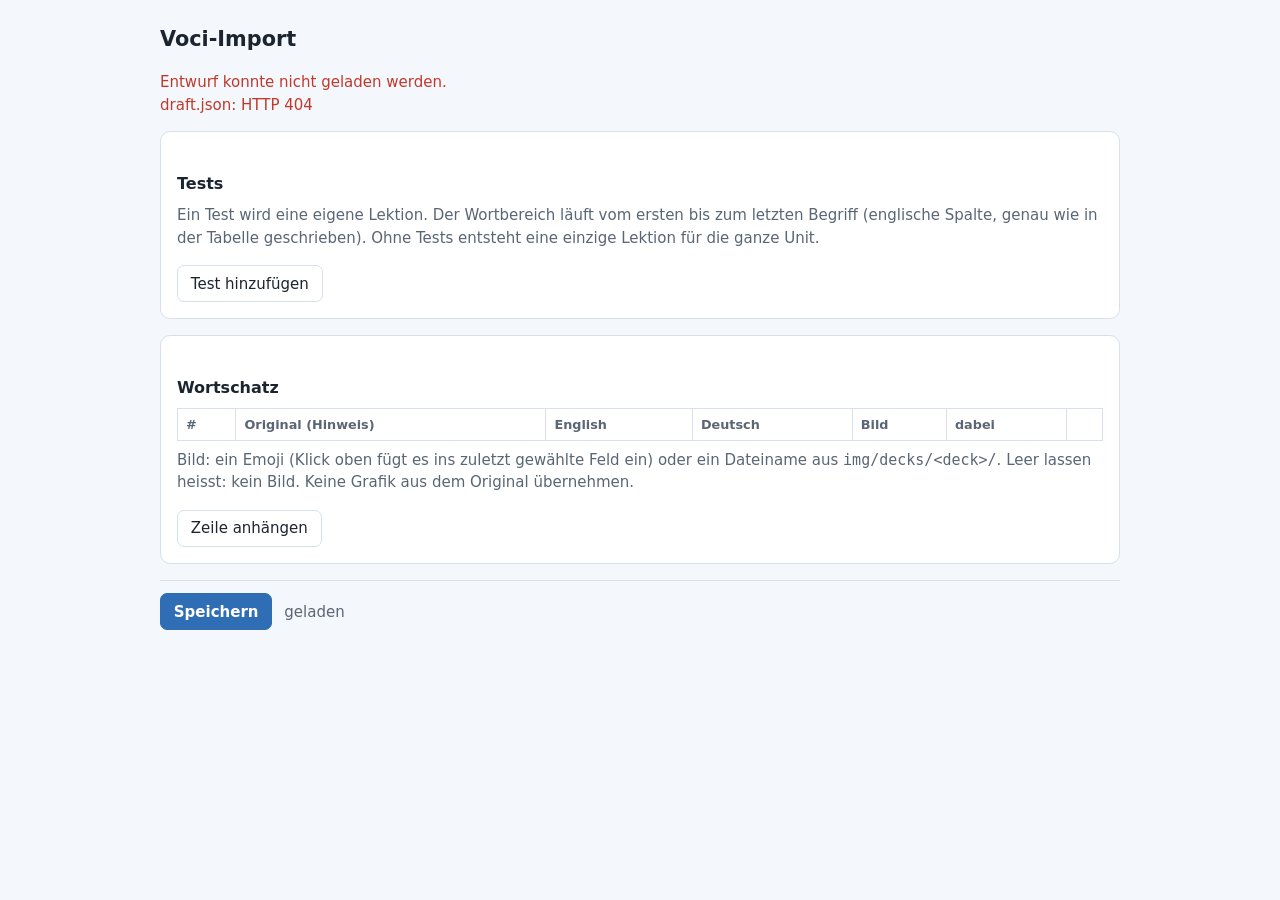
==== tools/voci-import/curate.html @ 1db9de0d "feat: Voci-Import-Werkzeug und Skill /voci-unit tools/voci-import/ macht aus einem gescannten Vocabu" ====
<!DOCTYPE html>
<html lang="de">

<head>
    <meta charset="UTF-8">
    <meta name="viewport" content="width=device-width, initial-scale=1">
    <title>Voci-Import – kuratieren</title>
    <style>
        :root {
            --bg: #f4f7fb; --surface: #fff; --ink: #1c2430; --ink-soft: #5a6675;
            --accent: #2f6db5; --line: #d8e0ea; --wrong: #c0392b; --ok: #2e8b57;
        }
        @media (prefers-color-scheme: dark) {
            :root {
                --bg: #161a1f; --surface: #1e242b; --ink: #e8edf3; --ink-soft: #9aa7b5;
                --accent: #5a9fe0; --line: #2e3844; --wrong: #e06a5c; --ok: #4caf7d;
            }
        }
        * { box-sizing: border-box; }
        body {
            margin: 0; padding: 1.5rem; background: var(--bg); color: var(--ink);
            font: 15px/1.5 system-ui, -apple-system, "Segoe UI", Roboto, sans-serif;
        }
        main { max-width: 60rem; margin: 0 auto; }
        h1 { font-size: 1.3rem; margin: 0 0 .25rem; }
        h2 { font-size: 1rem; margin: 1.5rem 0 .5rem; }
        .sub { color: var(--ink-soft); margin: 0 0 1rem; }
        .card {
            background: var(--surface); border: 1px solid var(--line);
            border-radius: 10px; padding: 1rem; margin-bottom: 1rem;
        }
        table { width: 100%; border-collapse: collapse; }
        th, td { border: 1px solid var(--line); padding: .35rem .5rem; text-align: left; vertical-align: middle; }
        th { font-size: .8rem; color: var(--ink-soft); position: sticky; top: 0; background: var(--surface); }
        td.nr { text-align: right; color: var(--ink-soft); width: 2.5rem; font-variant-numeric: tabular-nums; }
        td.hint { color: var(--ink-soft); font-size: .85rem; width: 12rem; }
        input[type="text"] {
            width: 100%; padding: .35rem .5rem; font: inherit; color: var(--ink);
            background: var(--bg); border: 1px solid var(--line); border-radius: 6px;
        }
        input.emoji { width: 4rem; text-align: center; font-size: 1.1rem; }
        tr.dropped td:not(.keep) { opacity: .4; }
        button {
            font: inherit; padding: .4rem .8rem; border: 1px solid var(--line);
            border-radius: 7px; background: var(--surface); color: var(--ink); cursor: pointer;
        }
        button.primary { background: var(--accent); border-color: var(--accent); color: #fff; font-weight: 600; }
        button.row-del { padding: .2rem .5rem; color: var(--wrong); }
        .bar {
            position: sticky; bottom: 0; display: flex; gap: .75rem; align-items: center;
            background: var(--bg); padding: .75rem 0; margin-top: 1rem; border-top: 1px solid var(--line);
        }
        .status { color: var(--ink-soft); }
        .status.dirty { color: var(--wrong); }
        .status.saved { color: var(--ok); }
        .palette button { padding: .2rem .4rem; font-size: 1.1rem; line-height: 1; }
        .palette { display: flex; flex-wrap: wrap; gap: .2rem; margin-top: .5rem; }
        .tests td { border: none; padding: .25rem .4rem .25rem 0; }
        .tests input[type="text"] { width: auto; min-width: 8rem; }
        details summary { cursor: pointer; font-weight: 600; }
        .pages img { max-width: 100%; border: 1px solid var(--line); border-radius: 6px; margin-top: .5rem; }
        .err { color: var(--wrong); white-space: pre-wrap; }
    </style>
</head>

<body>
    <main>
        <h1 id="title">Voci-Import</h1>
        <p class="sub" id="subtitle"></p>
        <p class="err" id="error" hidden></p>

        <div class="card">
            <h2>Tests</h2>
            <p class="sub">Ein Test wird eine eigene Lektion. Der Wortbereich läuft vom ersten
                bis zum letzten Begriff (englische Spalte, genau wie in der Tabelle geschrieben).
                Ohne Tests entsteht eine einzige Lektion für die ganze Unit.</p>
            <table class="tests"><tbody id="tests"></tbody></table>
            <button type="button" id="add-test">Test hinzufügen</button>
        </div>

        <div class="card">
            <h2>Wortschatz</h2>
            <table>
                <thead>
                    <tr>
                        <th class="nr">#</th>
                        <th>Original (Hinweis)</th>
                        <th>English</th>
                        <th>Deutsch</th>
                        <th>Bild</th>
                        <th class="keep">dabei</th>
                        <th></th>
                    </tr>
                </thead>
                <tbody id="rows"></tbody>
            </table>
            <div class="palette" id="palette"></div>
            <p class="sub">Bild: ein Emoji (Klick oben fügt es ins zuletzt gewählte Feld ein) oder
                ein Dateiname aus <code>img/decks/&lt;deck&gt;/</code>. Leer lassen heisst: kein Bild.
                Keine Grafik aus dem Original übernehmen.</p>
            <button type="button" id="add-row">Zeile anhängen</button>
        </div>

        <details class="card" id="pages-box" hidden>
            <summary>Blattseiten ansehen</summary>
            <div class="pages" id="pages"></div>
        </details>

        <div class="bar">
            <button type="button" class="primary" id="save">Speichern</button>
            <span class="status" id="status">geladen</span>
        </div>
    </main>

    <script>
        const EMOJI = ['🎸', '🎹', '🎺', '🥁', '🎻', '🎷', '🪗', '🪘', '🎵', '🎶', '🎤', '🎧',
            '🔔', '📯', '🪈', '👏', '🫁', '🧽', '🎨', '🖌️', '✂️', '🏠', '☀️', '🌙',
            '🐫', '🦊', '🐇', '🐻‍❄️', '🕷️', '🦎', '🐐', '🦅', '🏜️', '🌵', '🌾', '🌳'];

        let draft = null;
        let dirty = false;
        let lastEmojiField = null;

        const $ = id => document.getElementById(id);
        const showError = msg => { const e = $('error'); e.hidden = !msg; e.textContent = msg || ''; };

        function setDirty(on) {
            dirty = on;
            const s = $('status');
            s.textContent = on ? 'ungespeicherte Änderungen' : 'gespeichert';
            s.className = 'status ' + (on ? 'dirty' : 'saved');
        }

        function mark() { setDirty(true); }

        function textCell(value, onInput, extraClass) {
            const td = document.createElement('td');
            const input = document.createElement('input');
            input.type = 'text';
            input.value = value ?? '';
            if (extraClass) input.className = extraClass;
            input.addEventListener('input', () => { onInput(input.value); mark(); });
            if (extraClass === 'emoji') input.addEventListener('focus', () => { lastEmojiField = input; });
            td.append(input);
            return td;
        }

        function renderTests() {
            const tbody = $('tests');
            tbody.replaceChildren();
            (draft.tests || []).forEach((test, i) => {
                const tr = document.createElement('tr');

                const label = document.createElement('td');
                const li = document.createElement('input');
                li.type = 'text'; li.value = test.label || `Test ${i + 1}`; li.placeholder = 'Bezeichnung';
                li.addEventListener('input', () => { test.label = li.value; mark(); });
                label.append(li);

                const date = document.createElement('td');
                const di = document.createElement('input');
                di.type = 'date'; di.value = test.date || '';
                di.addEventListener('input', () => { test.date = di.value; mark(); });
                date.append(di);

                const from = document.createElement('td');
                const fi = document.createElement('input');
                fi.type = 'text'; fi.value = test.fromTerm || ''; fi.placeholder = 'von Begriff';
                fi.addEventListener('input', () => { test.fromTerm = fi.value; mark(); });
                from.append(fi);

                const to = document.createElement('td');
                const ti = document.createElement('input');
                ti.type = 'text'; ti.value = test.toTerm || ''; ti.placeholder = 'bis Begriff';
                ti.addEventListener('input', () => { test.toTerm = ti.value; mark(); });
                to.append(ti);

                const del = document.createElement('td');
                const db = document.createElement('button');
                db.type = 'button'; db.className = 'row-del'; db.textContent = 'entfernen';
                db.addEventListener('click', () => { draft.tests.splice(i, 1); renderTests(); mark(); });
                del.append(db);

                tr.append(label, date, from, to, del);
                tbody.append(tr);
            });
        }

        function renderRows() {
            const tbody = $('rows');
            tbody.replaceChildren();
            draft.rows.forEach((row, i) => {
                const tr = document.createElement('tr');
                if (row.keep === false) tr.className = 'dropped';

                const nr = document.createElement('td');
                nr.className = 'nr'; nr.textContent = row.nr ?? (i + 1);

                const hint = document.createElement('td');
                hint.className = 'hint'; hint.textContent = row.imageHint || '';

                tr.append(
                    nr,
                    hint,
                    textCell(row.en, v => row.en = v),
                    textCell(row.de, v => row.de = v),
                    textCell(row.image, v => row.image = v, 'emoji')
                );

                const keep = document.createElement('td');
                keep.className = 'keep';
                const kb = document.createElement('input');
                kb.type = 'checkbox'; kb.checked = row.keep !== false;
                kb.addEventListener('change', () => {
                    row.keep = kb.checked;
                    tr.className = kb.checked ? '' : 'dropped';
                    mark();
                });
                keep.append(kb);

                const del = document.createElement('td');
                const db = document.createElement('button');
                db.type = 'button'; db.className = 'row-del'; db.textContent = '✕';
                db.addEventListener('click', () => { draft.rows.splice(i, 1); renderRows(); mark(); });
                del.append(db);

                tr.append(keep, del);
                tbody.append(tr);
            });
        }

        function renderPages() {
            const list = draft.pages || [];
            if (list.length === 0) return;
            $('pages-box').hidden = false;
            const box = $('pages');
            box.replaceChildren();
            for (const name of list) {
                const img = document.createElement('img');
                img.src = `pages/${name}`; img.alt = name; img.loading = 'lazy';
                box.append(img);
            }
        }

        function renderPalette() {
            const box = $('palette');
            for (const e of EMOJI) {
                const b = document.createElement('button');
                b.type = 'button'; b.textContent = e;
                b.addEventListener('click', () => {
                    if (!lastEmojiField) return;
                    lastEmojiField.value = e;
                    lastEmojiField.dispatchEvent(new Event('input'));
                });
                box.append(b);
            }
        }

        function nextNr() {
            return draft.rows.reduce((m, r) => Math.max(m, Number(r.nr) || 0), 0) + 1;
        }

        async function load() {
            try {
                const res = await fetch('draft.json');
                if (!res.ok) throw new Error(`draft.json: HTTP ${res.status}`);
                draft = await res.json();
            } catch (err) {
                showError(`Entwurf konnte nicht geladen werden.\n${err.message}`);
                return;
            }
            draft.rows = draft.rows || [];
            draft.tests = draft.tests || [];
            const u = draft.unit || {};
            $('title').textContent = `${u.title || 'Unit'} – kuratieren`;
            $('subtitle').textContent =
                `${draft.deckTitle || draft.deckId || ''} · Code ${u.code || '?'} · ${draft.rows.length} Zeilen erkannt`;
            renderTests();
            renderRows();
            renderPalette();
            renderPages();
            setDirty(false);
        }

        async function save() {
            showError('');
            try {
                const res = await fetch('draft.json', {
                    method: 'POST',
                    headers: { 'Content-Type': 'application/json' },
                    body: JSON.stringify(draft, null, 2)
                });
                if (!res.ok) throw new Error(await res.text());
                setDirty(false);
            } catch (err) {
                showError(`Speichern fehlgeschlagen.\n${err.message}`);
            }
        }

        $('save').addEventListener('click', save);
        $('add-test').addEventListener('click', () => {
            draft.tests.push({ id: `t${draft.tests.length + 1}`, label: `Test ${draft.tests.length + 1}`, date: '', fromTerm: '', toTerm: '' });
            renderTests(); mark();
        });
        $('add-row').addEventListener('click', () => {
            draft.rows.push({ nr: nextNr(), en: '', de: '', image: '', imageHint: '', keep: true });
            renderRows(); mark();
        });
        window.addEventListener('beforeunload', e => {
            if (dirty) { e.preventDefault(); e.returnValue = ''; }
        });
        document.addEventListener('keydown', e => {
            if ((e.ctrlKey || e.metaKey) && e.key === 's') { e.preventDefault(); save(); }
        });

        load();
    </script>
</body>

</html>
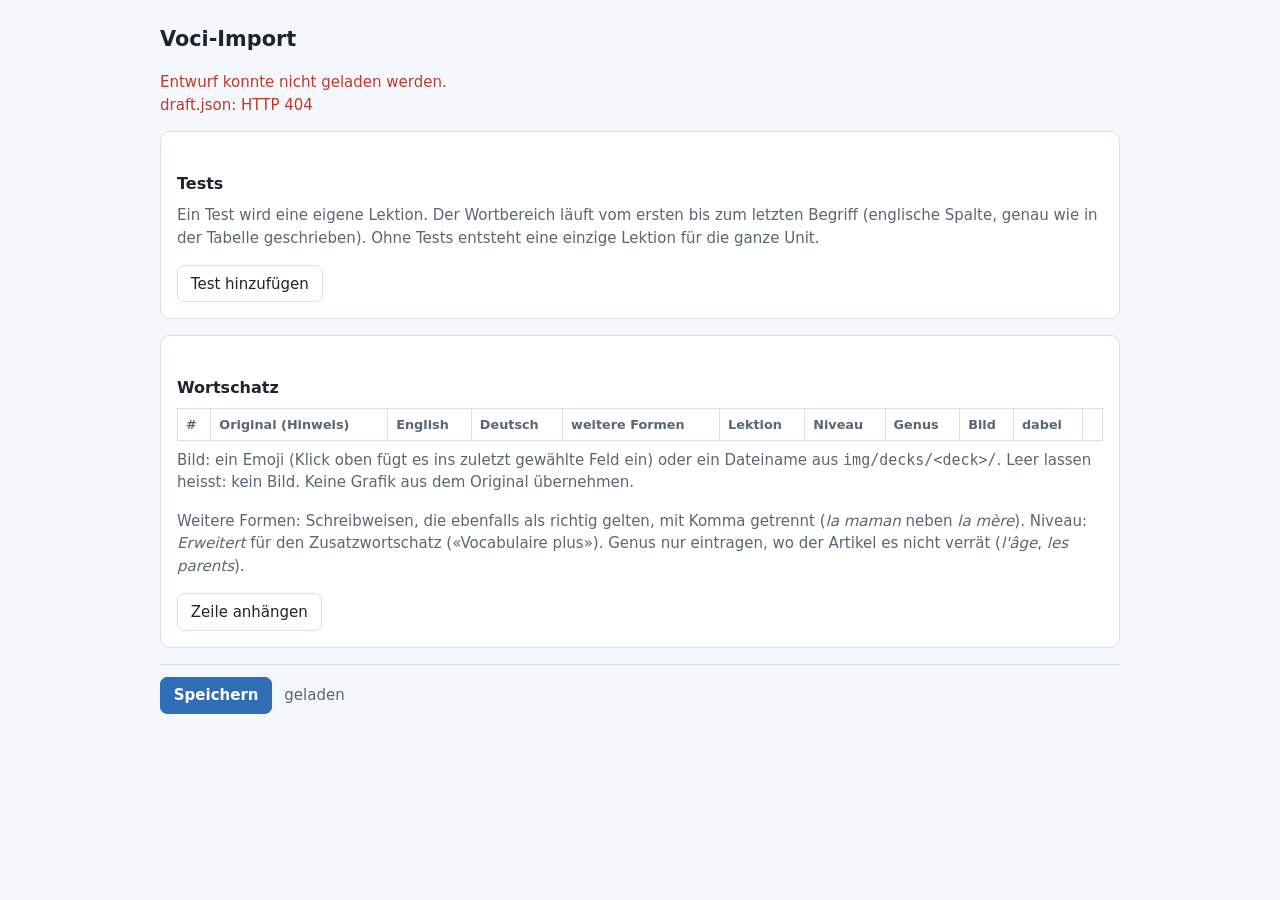
==== commit ee60ab22: "feat: Inhaltsmodell v2 – Units als Gruppen, Wortfelder, Sprachprofil Konzept-Schritt 4.  - Lektionen" ====
--- a/tools/voci-import/curate.html
+++ b/tools/voci-import/curate.html
@@ -85,8 +85,12 @@
                     <tr>
                         <th class="nr">#</th>
                         <th>Original (Hinweis)</th>
-                        <th>English</th>
+                        <th id="col-target">English</th>
                         <th>Deutsch</th>
+                        <th>weitere Formen</th>
+                        <th>Lektion</th>
+                        <th>Niveau</th>
+                        <th>Genus</th>
                         <th>Bild</th>
                         <th class="keep">dabei</th>
                         <th></th>
@@ -98,6 +102,10 @@
             <p class="sub">Bild: ein Emoji (Klick oben fügt es ins zuletzt gewählte Feld ein) oder
                 ein Dateiname aus <code>img/decks/&lt;deck&gt;/</code>. Leer lassen heisst: kein Bild.
                 Keine Grafik aus dem Original übernehmen.</p>
+            <p class="sub">Weitere Formen: Schreibweisen, die ebenfalls als richtig gelten, mit Komma
+                getrennt (<em>la maman</em> neben <em>la mère</em>). Niveau: <em>Erweitert</em> für den
+                Zusatzwortschatz («Vocabulaire plus»). Genus nur eintragen, wo der Artikel es nicht
+                verrät (<em>l'âge</em>, <em>les parents</em>).</p>
             <button type="button" id="add-row">Zeile anhängen</button>
         </div>
 
@@ -186,6 +194,19 @@
             });
         }
 
+        function selectCell(value, options, onChange) {
+            const td = document.createElement('td');
+            const select = document.createElement('select');
+            for (const [key, label] of options) select.append(new Option(label, key));
+            select.value = value ?? options[0][0];
+            select.addEventListener('change', () => { onChange(select.value); mark(); });
+            td.append(select);
+            return td;
+        }
+
+        const LEVEL_OPTIONS = [['', 'Basis'], ['erweitert', 'Erweitert'], ['expert', 'Expert']];
+        const GENDER_OPTIONS = [['', '–'], ['m', 'm'], ['f', 'f']];
+
         function renderRows() {
             const tbody = $('rows');
             tbody.replaceChildren();
@@ -204,6 +225,12 @@
                     hint,
                     textCell(row.en, v => row.en = v),
                     textCell(row.de, v => row.de = v),
+                    textCell(Array.isArray(row.accept) ? row.accept.join(', ') : row.accept,
+                        v => row.accept = v.split(',').map(form => form.trim()).filter(Boolean)),
+                    selectCell(row.section, [['', '–'], ...(draft.sections || []).map(s => [s.id, s.title])],
+                        v => row.section = v),
+                    selectCell(row.level, LEVEL_OPTIONS, v => row.level = v),
+                    selectCell(row.gender, GENDER_OPTIONS, v => row.gender = v),
                     textCell(row.image, v => row.image = v, 'emoji')
                 );
 
@@ -273,6 +300,8 @@
             draft.tests = draft.tests || [];
             const u = draft.unit || {};
             $('title').textContent = `${u.title || 'Unit'} – kuratieren`;
+            const names = { en: 'English', fr: 'Français', it: 'Italiano', es: 'Español' };
+            $('col-target').textContent = names[draft.targetLang] || 'Zielsprache';
             $('subtitle').textContent =
                 `${draft.deckTitle || draft.deckId || ''} · Code ${u.code || '?'} · ${draft.rows.length} Zeilen erkannt`;
             renderTests();
